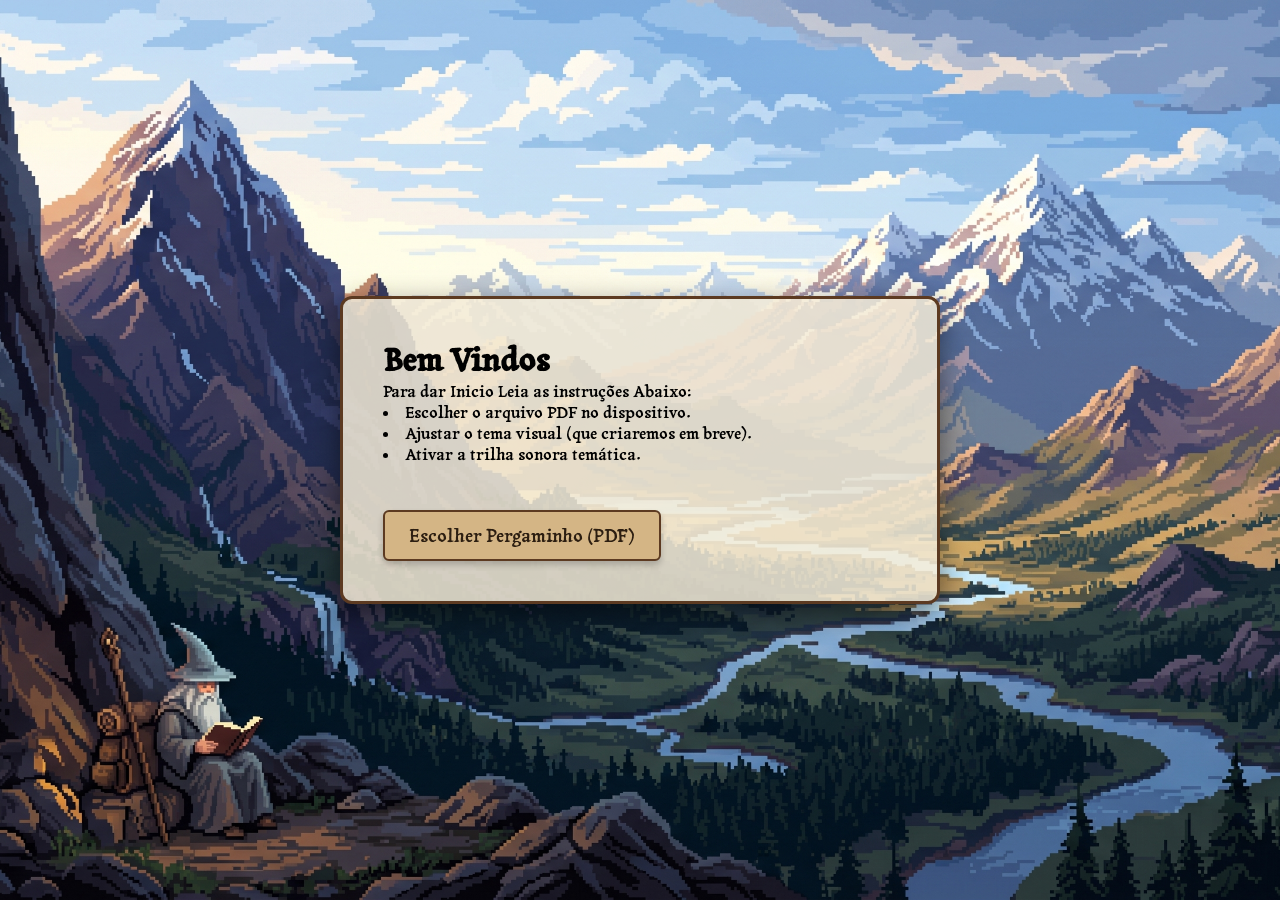
==== index.html @ 4dcc4515 "feat:Criando a estrutura base do leitor.html simulando abertura de livro" ====
<html lang="pt-br">

<head>
    <meta charset="UTF-8">
     <meta name="viewport" content="width=device-width, initial-scale=1.0">
    <title>Reduto dos Pergaminhos</title>
      <link rel="stylesheet" href="style.css">
</head>

    <body>
        <div class="livro-pergaminho">
        <h1>Bem Vindos</h1>
            <p>Para dar Inicio Leia as instruções Abaixo:</p>
                <li>Escolher o arquivo PDF no dispositivo.</li>
                <li>Ajustar o tema visual (que criaremos em breve).</li>
                <li>Ativar a trilha sonora temática.</li>

            <div class="container-botao">
                <label for="input-arquivo" class="botao-pergaminho">
                    Escolher Pergaminho (PDF)
        
                </label>
            <input type="file" id="input-arquivo" accept=".pdf">
            </div>
    </body>
</html>
---- style.css ----
@import url('https://fonts.googleapis.com/css2?family=Tagesschrift&display=swap');

*{
margin: 0;
padding: 0;
box-sizing: border-box;
}

.tagesschrift-regular {
  font-family: "Tagesschrift", system-ui;
  font-weight: 400;
  font-style: normal;
}

   body {
    font-family: 'Tagesschrift', sans-serif;
    
    /* Configuração da imagem de fundo */
    background-image: url('img/gandalf.jpg.jfif');
    background-size: cover;
    background-position: center;
    background-repeat: no-repeat;
    
    /* Centralização do livro na tela */
    display: flex;
    justify-content: center;
    align-items: center;
    min-height: 100vh;
    margin: 0;
}

.livro-pergaminho {
    background-color: rgba(244, 236, 216, 0.85);
    border: 3px solid #5c3a21;
    border-radius: 12px;
    padding: 40px;
    max-width: 600px;
    width: 90%;
    box-shadow: 0 10px 30px rgba(0, 0, 0, 0.5);
}

#input-arquivo {
    display: none;
}
.botao-pergaminho {
    display: inline-block;
    padding: 12px 24px;
    background-color: #d4b585;
    color: #2c1e11;
    border: 2px solid #5c3a21;
    border-radius: 6px;
    font-family: 'Tagesschrift', sans-serif;
    font-size: 18px;
    cursor: pointer;
    transition: all 0.3s ease;
    text-align: center;
    box-shadow: 0 4px 6px rgba(0, 0, 0, 0.2);

    margin-top: 25px;

}

.botao-pergaminho:hover {
    background-color: #c29e6b;
    transform: translateY(-2px);
    box-shadow: 0 6px 8px rgba(0, 0, 0, 0.3);

}
.container-botao {
    margin-top: 20px;
}
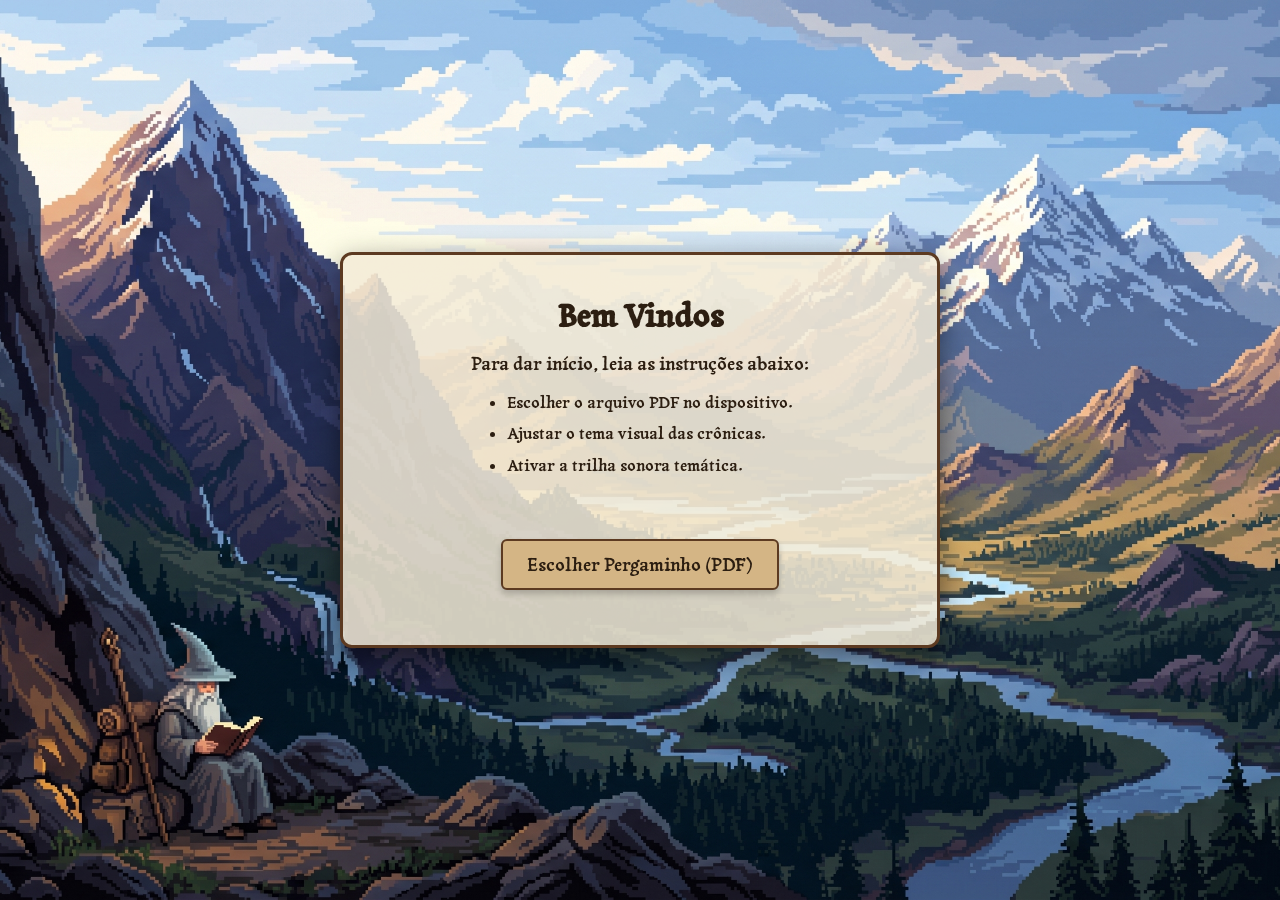
==== commit 27fc05f9: "Progresso: leitor PDF com fundo tematico e tela de carregamento medieval" ====
--- a/index.html
+++ b/index.html
@@ -1,26 +1,31 @@
+<!DOCTYPE html>
 <html lang="pt-br">
-
 <head>
     <meta charset="UTF-8">
-     <meta name="viewport" content="width=device-width, initial-scale=1.0">
+    <meta name="viewport" content="width=device-width, initial-scale=1.0">
     <title>Reduto dos Pergaminhos</title>
-      <link rel="stylesheet" href="style.css">
+    <link rel="stylesheet" href="style.css">
 </head>
+<body>
+    <div class="livro-pergaminho">
+        <h1>Bem Vindos</h1>
+        <p class="instrucao-texto">Para dar início, leia as instruções abaixo:</p>
+        
+        <ul class="lista-pergaminho">
+            <li>Escolher o arquivo PDF no dispositivo.</li>
+            <li>Ajustar o tema visual das crônicas.</li>
+            <li>Ativar a trilha sonora temática.</li>
+        </ul>
 
-    <body>
-        <div class="livro-pergaminho">
-        <h1>Bem Vindos</h1>
-            <p>Para dar Inicio Leia as instruções Abaixo:</p>
-                <li>Escolher o arquivo PDF no dispositivo.</li>
-                <li>Ajustar o tema visual (que criaremos em breve).</li>
-                <li>Ativar a trilha sonora temática.</li>
+        <div class="container-botao">
+            <label for="input-arquivo" class="botao-pergaminho">
+                Escolher Pergaminho (PDF)
+            </label>
+            <input type="file" id="input-arquivo" accept=".pdf">
+            <p id="mensagem-status" style="margin-top: 15px; font-style: italic;"></p>
+        </div>
+    </div>
 
-            <div class="container-botao">
-                <label for="input-arquivo" class="botao-pergaminho">
-                    Escolher Pergaminho (PDF)
-        
-                </label>
-            <input type="file" id="input-arquivo" accept=".pdf">
-            </div>
-    </body>
-</html>    +    <script src="script.js"></script>
+</body>
+</html>
--- a/style.css
+++ b/style.css
@@ -1,32 +1,29 @@
 @import url('https://fonts.googleapis.com/css2?family=Tagesschrift&display=swap');
 
-*{
-margin: 0;
-padding: 0;
-box-sizing: border-box;
-}
-
-.tagesschrift-regular {
-  font-family: "Tagesschrift", system-ui;
-  font-weight: 400;
-  font-style: normal;
-}
-
-   body {
+/* Configuração global e reset */
+* {
+    margin: 0;
+    padding: 0;
+    box-sizing: border-box;
+}
+
+html, body {
+    width: 100vw;
+    height: 100vh;
+    overflow: hidden; /* Trava qualquer rolagem indesejada na tela */
     font-family: 'Tagesschrift', sans-serif;
-    
-    /* Configuração da imagem de fundo */
+}
+
+/* Tela inicial (index.html) */
+body {
     background-image: url('img/gandalf.jpg.jfif');
     background-size: cover;
     background-position: center;
     background-repeat: no-repeat;
-    
-    /* Centralização do livro na tela */
-    display: flex;
-    justify-content: center;
-    align-items: center;
-    min-height: 100vh;
-    margin: 0;
+    display: flex;
+    justify-content: center;
+    align-items: center;
+    background-color: #120d09;
 }
 
 .livro-pergaminho {
@@ -37,11 +34,13 @@
     max-width: 600px;
     width: 90%;
     box-shadow: 0 10px 30px rgba(0, 0, 0, 0.5);
+    text-align: center;
 }
 
 #input-arquivo {
     display: none;
 }
+
 .botao-pergaminho {
     display: inline-block;
     padding: 12px 24px;
@@ -55,17 +54,223 @@
     transition: all 0.3s ease;
     text-align: center;
     box-shadow: 0 4px 6px rgba(0, 0, 0, 0.2);
-
     margin-top: 25px;
-
 }
 
 .botao-pergaminho:hover {
     background-color: #c29e6b;
     transform: translateY(-2px);
     box-shadow: 0 6px 8px rgba(0, 0, 0, 0.3);
-
-}
+}
+
 .container-botao {
     margin-top: 20px;
+}
+
+/* ==========================================
+   Estilos específicos da página de leitura (leitor.html)
+   ========================================== */
+.corpo-leitor {
+    background-image: url('img/gandalf.jpg.jfif');
+    background-size: cover;
+    background-position: center;
+    background-repeat: no-repeat;
+    height: 100vh;
+    width: 100vw;
+    display: flex;
+    justify-content: center;
+    align-items: center;
+    overflow: hidden;
+    position: relative;
+    background-color: #120d09;
+}
+
+/* Escurece as bordas do cenário para o livro ganhar destaque */
+.corpo-leitor::before {
+    content: "";
+    position: absolute;
+    inset: 0;
+    background: radial-gradient(ellipse at center,
+                rgba(0, 0, 0, 0.15) 0%,
+                rgba(0, 0, 0, 0.75) 100%);
+    pointer-events: none;
+    z-index: 1;
+}
+
+/* Vagalumes */
+#particulas {
+    position: absolute;
+    inset: 0;
+    width: 100%;
+    height: 100%;
+    pointer-events: none;
+    z-index: 2;
+}
+
+/* Container geral que alinha seta esquerda, livro e seta direita lado a lado */
+#container-leitura-geral {
+    display: flex;
+    align-items: center;
+    justify-content: center;
+    gap: 30px;
+    z-index: 10;
+}
+
+/* Capa de couro atrás do livro */
+#book-container {
+    display: flex;
+    justify-content: center;
+    align-items: center;
+    position: relative;
+    width: 752px;   /* 700 do livro + 2 x (4 de borda + 22 de padding) */
+    height: 552px;
+    padding: 22px;
+    background: linear-gradient(145deg, #4a2e1a, #2c1e11);
+    border: 4px solid #b08d57;
+    border-radius: 14px;
+    box-shadow:
+        0 20px 50px rgba(0, 0, 0, 0.7),
+        inset 0 0 25px rgba(0, 0, 0, 0.6);
+    animation: vela 4s ease-in-out infinite alternate;
+}
+
+/* Luz de vela pulsando em volta do livro */
+@keyframes vela {
+    from { box-shadow: 0 20px 50px rgba(0,0,0,.7), inset 0 0 25px rgba(0,0,0,.6), 0 0 40px rgba(255,170,60,.15); }
+    to   { box-shadow: 0 20px 50px rgba(0,0,0,.7), inset 0 0 25px rgba(0,0,0,.6), 0 0 70px rgba(255,170,60,.35); }
+}
+
+#meu-livro {
+    width: 700px;
+    height: 500px;
+}
+
+.pagina-livro {
+    background-color: #f4ecd8;
+    box-shadow: inset 0 0 20px rgba(0,0,0,0.2);
+    overflow: hidden;
+    display: flex;
+    justify-content: center;
+    align-items: center;
+}
+
+/* Faz o PDF parecer papel antigo: o branco some e vira pergaminho */
+.pagina-livro img {
+    mix-blend-mode: multiply;
+    filter: sepia(0.25) contrast(1.05);
+}
+
+/* Botões de setas temáticos */
+.botao-seta {
+    background-color: rgba(92, 58, 33, 0.9);
+    color: #f4ecd8;
+    border: 2px solid #b08d57;
+    font-size: 24px;
+    padding: 15px 20px;
+    cursor: pointer;
+    border-radius: 50%;
+    z-index: 50;
+    transition: transform 0.2s, background-color 0.2s;
+    box-shadow: 0 4px 10px rgba(0,0,0,0.4);
+}
+
+.botao-seta:hover {
+    transform: scale(1.1);
+    background-color: #b08d57;
+    color: #2c1e11;
+}
+
+/* Botões do canto (música e tela cheia) */
+.hud-topo {
+    position: absolute;
+    top: 16px;
+    right: 16px;
+    display: flex;
+    gap: 10px;
+    z-index: 60;
+}
+
+.botao-hud {
+    width: 44px;
+    height: 44px;
+    background-color: rgba(92, 58, 33, 0.9);
+    color: #f4ecd8;
+    border: 2px solid #b08d57;
+    border-radius: 50%;
+    font-size: 20px;
+    cursor: pointer;
+    transition: transform 0.2s, background-color 0.2s;
+    box-shadow: 0 4px 10px rgba(0,0,0,0.4);
+}
+
+.botao-hud:hover {
+    transform: scale(1.1);
+    background-color: #b08d57;
+    color: #2c1e11;
+}
+
+/* Contador de páginas */
+.contador-paginas {
+    position: absolute;
+    bottom: 22px;
+    left: 50%;
+    transform: translateX(-50%);
+    padding: 6px 18px;
+    background-color: rgba(18, 13, 9, 0.75);
+    color: #f4ecd8;
+    border: 1px solid #b08d57;
+    border-radius: 20px;
+    font-size: 16px;
+    z-index: 60;
+}
+
+/* Tela de carregamento medieval cobrindo a tela inteira */
+.aviso-carregando {
+    position: fixed;
+    top: 0;
+    left: 0;
+    width: 100vw;
+    height: 100vh;
+    background-color: rgba(18, 13, 9, 0.95);
+    color: #f4ecd8;
+    font-family: 'Tagesschrift', sans-serif;
+    font-size: 26px;
+    display: flex;
+    justify-content: center;
+    align-items: center;
+    text-align: center;
+    z-index: 999;
+    transition: opacity 0.5s ease;
+}
+
+.aviso-carregando.escondido {
+    opacity: 0;
+    pointer-events: none;
+}
+
+/* Estilo refinado para o texto e a lista da tela inicial */
+.livro-pergaminho h1 {
+    font-size: 32px;
+    color: #2c1e11;
+    margin-bottom: 15px;
+}
+
+.instrucao-texto {
+    font-size: 18px;
+    color: #2c1e11;
+    margin-bottom: 15px;
+}
+
+.lista-pergaminho {
+    text-align: left;
+    display: inline-block;
+    margin: 0 auto 10px auto;
+    padding-left: 20px;
+    color: #2c1e11;
+    font-size: 16px;
+    line-height: 1.6;
+}
+
+.lista-pergaminho li {
+    margin-bottom: 6px;
 }
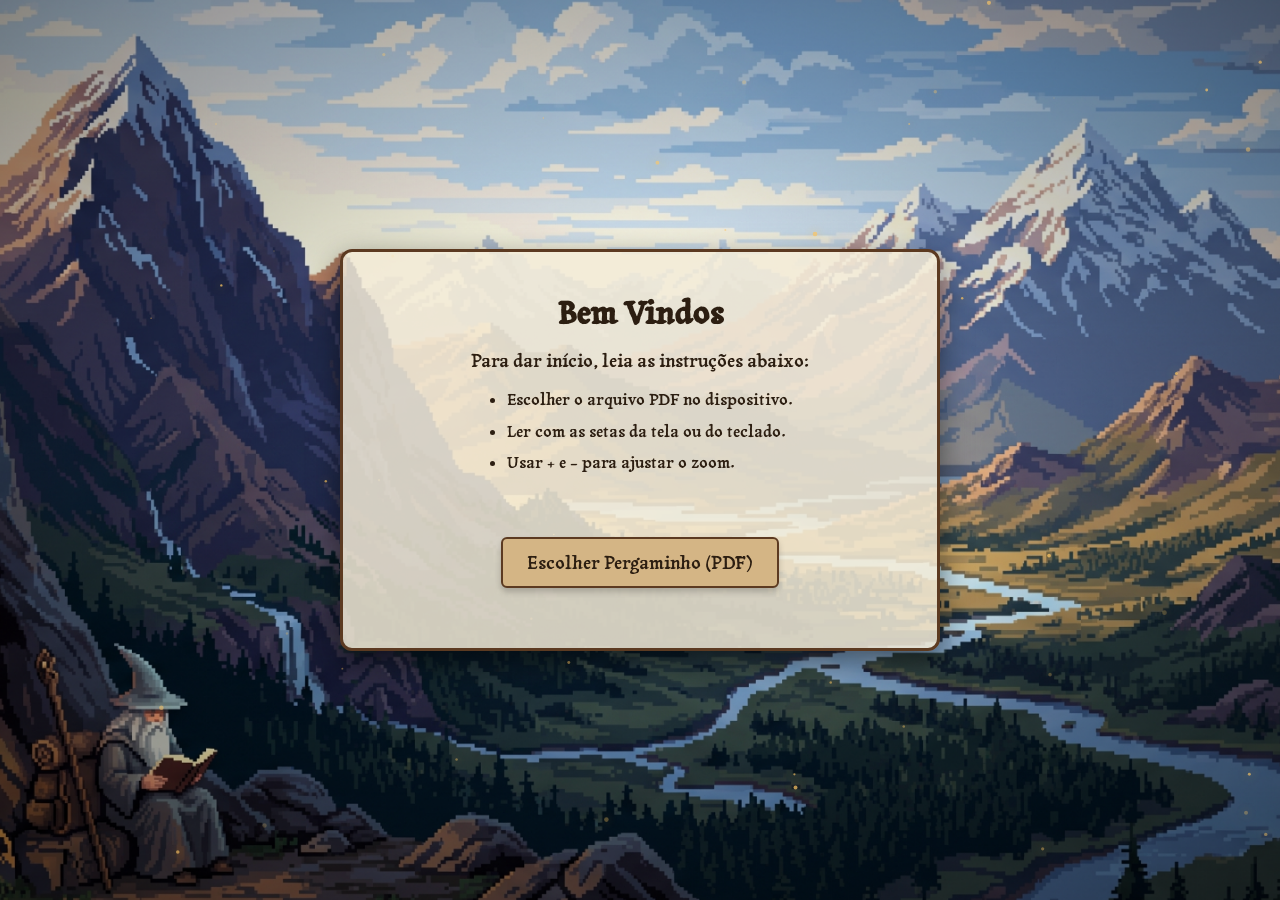
==== commit 615dbda9: "Atualizações do reduto-dos-pergaminhos" ====
--- a/index.html
+++ b/index.html
@@ -7,14 +7,17 @@
     <link rel="stylesheet" href="style.css">
 </head>
 <body>
+    <div class="fundo-animado"></div>
+    <canvas id="particulas"></canvas>
+
     <div class="livro-pergaminho">
         <h1>Bem Vindos</h1>
         <p class="instrucao-texto">Para dar início, leia as instruções abaixo:</p>
-        
+
         <ul class="lista-pergaminho">
             <li>Escolher o arquivo PDF no dispositivo.</li>
-            <li>Ajustar o tema visual das crônicas.</li>
-            <li>Ativar a trilha sonora temática.</li>
+            <li>Ler com as setas da tela ou do teclado.</li>
+            <li>Usar + e − para ajustar o zoom.</li>
         </ul>
 
         <div class="container-botao">
--- a/style.css
+++ b/style.css
@@ -1,6 +1,5 @@
 @import url('https://fonts.googleapis.com/css2?family=Tagesschrift&display=swap');
 
-/* Configuração global e reset */
 * {
     margin: 0;
     padding: 0;
@@ -10,16 +9,11 @@
 html, body {
     width: 100vw;
     height: 100vh;
-    overflow: hidden; /* Trava qualquer rolagem indesejada na tela */
+    overflow: hidden; 
     font-family: 'Tagesschrift', sans-serif;
 }
 
-/* Tela inicial (index.html) */
 body {
-    background-image: url('img/gandalf.jpg.jfif');
-    background-size: cover;
-    background-position: center;
-    background-repeat: no-repeat;
     display: flex;
     justify-content: center;
     align-items: center;
@@ -67,11 +61,9 @@
     margin-top: 20px;
 }
 
-/* ==========================================
-   Estilos específicos da página de leitura (leitor.html)
-   ========================================== */
+
 .corpo-leitor {
-    background-image: url('img/gandalf.jpg.jfif');
+    background-image: url('img/gandalf2.jpg');
     background-size: cover;
     background-position: center;
     background-repeat: no-repeat;
@@ -85,7 +77,6 @@
     background-color: #120d09;
 }
 
-/* Escurece as bordas do cenário para o livro ganhar destaque */
 .corpo-leitor::before {
     content: "";
     position: absolute;
@@ -97,7 +88,6 @@
     z-index: 1;
 }
 
-/* Vagalumes */
 #particulas {
     position: absolute;
     inset: 0;
@@ -107,7 +97,6 @@
     z-index: 2;
 }
 
-/* Container geral que alinha seta esquerda, livro e seta direita lado a lado */
 #container-leitura-geral {
     display: flex;
     align-items: center;
@@ -116,13 +105,13 @@
     z-index: 10;
 }
 
-/* Capa de couro atrás do livro */
+
 #book-container {
     display: flex;
     justify-content: center;
     align-items: center;
     position: relative;
-    width: 752px;   /* 700 do livro + 2 x (4 de borda + 22 de padding) */
+    width: 752px;    
     height: 552px;
     padding: 22px;
     background: linear-gradient(145deg, #4a2e1a, #2c1e11);
@@ -134,7 +123,6 @@
     animation: vela 4s ease-in-out infinite alternate;
 }
 
-/* Luz de vela pulsando em volta do livro */
 @keyframes vela {
     from { box-shadow: 0 20px 50px rgba(0,0,0,.7), inset 0 0 25px rgba(0,0,0,.6), 0 0 40px rgba(255,170,60,.15); }
     to   { box-shadow: 0 20px 50px rgba(0,0,0,.7), inset 0 0 25px rgba(0,0,0,.6), 0 0 70px rgba(255,170,60,.35); }
@@ -154,13 +142,11 @@
     align-items: center;
 }
 
-/* Faz o PDF parecer papel antigo: o branco some e vira pergaminho */
 .pagina-livro img {
     mix-blend-mode: multiply;
     filter: sepia(0.25) contrast(1.05);
 }
 
-/* Botões de setas temáticos */
 .botao-seta {
     background-color: rgba(92, 58, 33, 0.9);
     color: #f4ecd8;
@@ -180,7 +166,6 @@
     color: #2c1e11;
 }
 
-/* Botões do canto (música e tela cheia) */
 .hud-topo {
     position: absolute;
     top: 16px;
@@ -209,7 +194,6 @@
     color: #2c1e11;
 }
 
-/* Contador de páginas */
 .contador-paginas {
     position: absolute;
     bottom: 22px;
@@ -224,7 +208,6 @@
     z-index: 60;
 }
 
-/* Tela de carregamento medieval cobrindo a tela inteira */
 .aviso-carregando {
     position: fixed;
     top: 0;
@@ -248,7 +231,6 @@
     pointer-events: none;
 }
 
-/* Estilo refinado para o texto e a lista da tela inicial */
 .livro-pergaminho h1 {
     font-size: 32px;
     color: #2c1e11;
@@ -273,4 +255,118 @@
 
 .lista-pergaminho li {
     margin-bottom: 6px;
+}
+
+
+.fundo-animado {
+    position: fixed;
+    inset: -6%;
+    background: url('img/gandalf.jpg.jfif') center / cover no-repeat;
+    z-index: 0;
+    will-change: transform;
+    animation: respirar 40s ease-in-out infinite alternate;
+    transition: translate 0.3s ease-out;
+}
+
+.fundo-animado::after {
+    content: "";
+    position: absolute;
+    inset: 0;
+    background: radial-gradient(ellipse at center,
+                rgba(0,0,0,0.05) 30%,
+                rgba(0,0,0,0.55) 100%);
+}
+
+@keyframes respirar {
+    from { transform: scale(1); }
+    to   { transform: scale(1.12) translate(-1.5%, -1%); }
+}
+
+.livro-pergaminho {
+    position: relative;
+    z-index: 10;
+    animation:
+        entrar 1.2s cubic-bezier(.2, .8, .2, 1) both,
+        flutuar 6s ease-in-out 1.2s infinite alternate;
+}
+
+@keyframes entrar {
+    from { opacity: 0; transform: translateY(50px) scale(0.94); }
+    to   { opacity: 1; transform: translateY(0) scale(1); }
+}
+
+@keyframes flutuar {
+    from { transform: translateY(0);    box-shadow: 0 10px 30px rgba(0,0,0,.5), 0 0 25px rgba(255,170,60,.10); }
+    to   { transform: translateY(-8px); box-shadow: 0 18px 40px rgba(0,0,0,.5), 0 0 55px rgba(255,170,60,.30); }
+}
+
+.livro-pergaminho h1 {
+    background: linear-gradient(90deg,
+        #2c1e11 0%, #2c1e11 40%, #c9992f 50%, #2c1e11 60%, #2c1e11 100%);
+    background-size: 250% 100%;
+    -webkit-background-clip: text;
+    background-clip: text;
+    color: transparent;
+    animation: brilho-titulo 5s linear infinite;
+}
+
+@keyframes brilho-titulo {
+    from { background-position: 100% 0; }
+    to   { background-position: -100% 0; }
+}
+
+.lista-pergaminho li {
+    opacity: 0;
+    animation: surgir 0.8s ease-out forwards;
+}
+.lista-pergaminho li:nth-child(1) { animation-delay: 0.9s; }
+.lista-pergaminho li:nth-child(2) { animation-delay: 1.2s; }
+.lista-pergaminho li:nth-child(3) { animation-delay: 1.5s; }
+
+@keyframes surgir {
+    from { opacity: 0; transform: translateX(-20px); }
+    to   { opacity: 1; transform: translateX(0); }
+}
+
+.botao-pergaminho {
+    position: relative;
+    overflow: hidden;
+    animation: pulsar 2.5s ease-in-out infinite;
+}
+
+.botao-pergaminho::after {
+    content: "";
+    position: absolute;
+    top: 0;
+    left: -80%;
+    width: 50%;
+    height: 100%;
+    background: linear-gradient(120deg, transparent, rgba(255,255,255,.55), transparent);
+    transform: skewX(-20deg);
+}
+
+.botao-pergaminho:hover::after {
+    left: 130%;
+    transition: left 0.7s ease;
+}
+
+@keyframes pulsar {
+    0%, 100% { box-shadow: 0 4px 6px rgba(0,0,0,.2), 0 0 0 0 rgba(212,181,133,.6); }
+    50%      { box-shadow: 0 4px 6px rgba(0,0,0,.2), 0 0 0 14px rgba(212,181,133,0); }
+}
+
+.livro-pergaminho.saindo {
+    animation: sair 0.8s ease-in forwards;
+}
+
+@keyframes sair {
+    to { opacity: 0; transform: scale(1.08) translateY(-20px); filter: blur(4px); }
+}
+
+@media (prefers-reduced-motion: reduce) {
+    .fundo-animado, .livro-pergaminho, .livro-pergaminho h1,
+    .botao-pergaminho, .lista-pergaminho li {
+        animation: none;
+        opacity: 1;
+    }
 }
